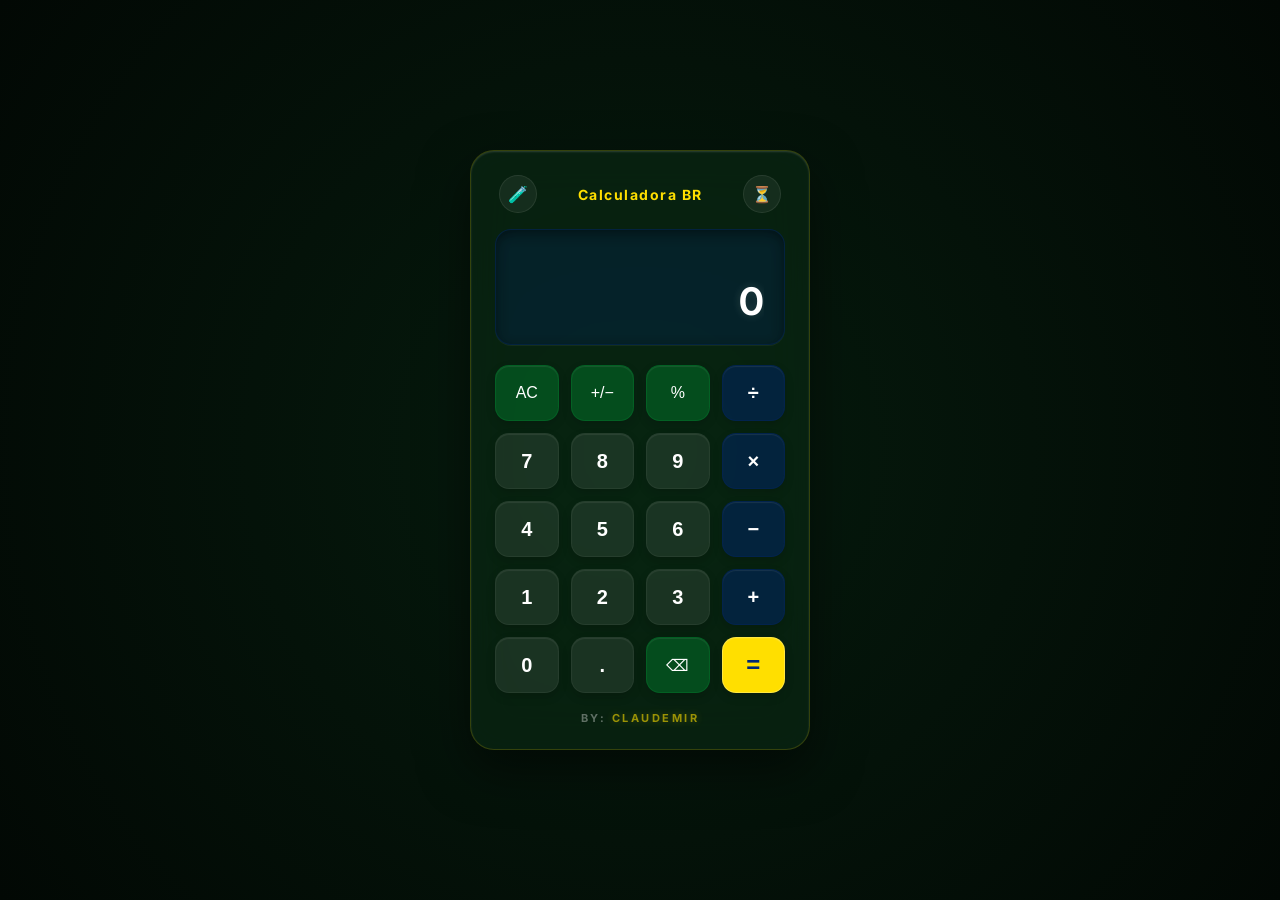
==== index.html @ 31e6b1da "feat: modernizacao da calculadora, design premium e modo cientifico" ====
<!DOCTYPE html>
<html lang="pt-BR">
<head>
  <meta charset="UTF-8">
  <meta name="viewport" content="width=device-width, initial-scale=1.0">
  <title>Calculadora Brasil - Premium</title>
  <meta name="description" content="Uma calculadora web moderna com design premium inspirado nas cores do Brasil, contendo histórico de cálculos e modo avançado/científico.">
  <link rel="stylesheet" href="style.css">
</head>
<body>

  <!-- Container Principal da Calculadora -->
  <div class="calc-container" id="calc-container" role="application" aria-label="Calculadora Brasil Premium">
    
    <!-- Painel de Histórico Deslizante -->
    <div class="history-panel" id="history-panel" aria-hidden="true">
      <div class="history-header">
        <h2 class="history-title">Histórico</h2>
        <button class="icon-btn" id="close-hist" aria-label="Fechar histórico">✕</button>
      </div>
      <div class="history-list" id="history-list">
        <!-- Itens inseridos dinamicamente -->
      </div>
      <button class="clear-btn" id="clear-hist">Limpar Histórico</button>
    </div>

    <!-- Barra Superior de Controles -->
    <div class="controls-bar">
      <button class="icon-btn" id="toggle-sci" title="Alternar Modo Científico" aria-label="Alternar modo científico">🧪</button>
      <h1 style="font-size: 14px; font-weight: 700; color: var(--text-gold); letter-spacing: 1.5px;">Calculadora BR</h1>
      <button class="icon-btn" id="toggle-hist" title="Ver Histórico" aria-label="Ver histórico de cálculos">⏳</button>
    </div>

    <!-- Display -->
    <div class="display" aria-live="polite">
      <div class="expr" id="expr" aria-label="Expressão matemática atual"></div>
      <div class="num" id="num" aria-label="Resultado ou valor atual">0</div>
    </div>

    <!-- Layout do Teclado -->
    <div class="keyboard-layout">
      
      <!-- Grade Científica (Escondida por padrão) -->
      <div class="scientific-grid" id="scientific-keys">
        <button class="key fn" data-v="("> ( </button>
        <button class="key fn" data-v=")"> ) </button>
        <button class="key fn" data-v="^"> x<sup>y</sup> </button>
        <button class="key fn" data-v="x²"> x² </button>
        <button class="key fn" data-v="sqrt"> √ </button>
        <button class="key fn" data-v="π"> π </button>
      </div>

      <!-- Grade Numérica Principal -->
      <div class="keys-grid" id="keys">
        <button class="key fn" data-v="AC" aria-label="Limpar tudo">AC</button>
        <button class="key fn" data-v="+/-" aria-label="Inverter sinal">+/−</button>
        <button class="key fn" data-v="%" aria-label="Porcentagem">%</button>
        <button class="key op" data-v="÷" aria-label="Dividir">÷</button>
        
        <button class="key" data-v="7">7</button>
        <button class="key" data-v="8">8</button>
        <button class="key" data-v="9">9</button>
        <button class="key op" data-v="×" aria-label="Multiplicar">×</button>
        
        <button class="key" data-v="4">4</button>
        <button class="key" data-v="5">5</button>
        <button class="key" data-v="6">6</button>
        <button class="key op" data-v="−" aria-label="Subtrair">−</button>
        
        <button class="key" data-v="1">1</button>
        <button class="key" data-v="2">2</button>
        <button class="key" data-v="3">3</button>
        <button class="key op" data-v="+" aria-label="Somar">+</button>
        
        <button class="key" data-v="0">0</button>
        <button class="key" data-v="." aria-label="Ponto decimal">.</button>
        <button class="key fn" data-v="DEL" aria-label="Apagar último caractere">⌫</button>
        <button class="key eq" data-v="=" aria-label="Calcular resultado">=</button>
      </div>

    </div>

    <!-- Créditos / Footer -->
    <div class="footer">
      BY: <span>Claudemir</span>
    </div>

  </div>

  <script src="app.js"></script>
</body>
</html>
---- style.css ----
@import url('https://fonts.googleapis.com/css2?family=Inter:wght@400;500;600;700&display=swap');

:root {
  --bg-gradient-start: #061c0e;
  --bg-gradient-end: #020804;
  
  --glass-bg: rgba(14, 43, 23, 0.55);
  --glass-border: rgba(255, 223, 0, 0.18);
  --glass-shadow: rgba(0, 0, 0, 0.5);
  
  --gold-primary: #ffdf00;
  --gold-glow: rgba(255, 223, 0, 0.4);
  --blue-primary: #002776;
  --blue-glow: rgba(0, 39, 118, 0.4);
  --green-primary: #009c3b;
  --green-glow: rgba(0, 156, 59, 0.4);
  
  --text-main: #ffffff;
  --text-muted: rgba(255, 255, 255, 0.6);
  --text-gold: #ffdf00;
  
  --key-num-bg: rgba(255, 255, 255, 0.08);
  --key-num-hover: rgba(255, 255, 255, 0.15);
  --key-num-border: rgba(255, 255, 255, 0.05);
}

* {
  box-sizing: border-box;
  margin: 0;
  padding: 0;
}

body {
  font-family: 'Inter', sans-serif;
  background: radial-gradient(circle at center, var(--bg-gradient-start), var(--bg-gradient-end));
  display: flex;
  justify-content: center;
  align-items: center;
  min-height: 100vh;
  color: var(--text-main);
  overflow: hidden;
  padding: 10px;
}

/* Container Principal da Calculadora */
.calc-container {
  position: relative;
  width: 340px;
  background: var(--glass-bg);
  backdrop-filter: blur(20px) saturate(140%);
  -webkit-backdrop-filter: blur(20px) saturate(140%);
  border-radius: 24px;
  padding: 24px;
  border: 1px solid var(--glass-border);
  box-shadow: 
    0 20px 50px var(--glass-shadow),
    inset 0 1px 2px rgba(255, 255, 255, 0.15);
  transition: width 0.3s cubic-bezier(0.25, 0.8, 0.25, 1);
  overflow: hidden;
}

/* Layout Científico Expandido */
.calc-container.scientific {
  width: 580px;
}

/* Display */
.display {
  background: rgba(0, 39, 118, 0.25);
  border-radius: 16px;
  padding: 20px;
  margin-bottom: 20px;
  border: 1px solid rgba(0, 39, 118, 0.3);
  box-shadow: 
    inset 0 4px 12px rgba(0, 0, 0, 0.4),
    0 1px 0 rgba(255, 255, 255, 0.05);
  position: relative;
}

.expr {
  font-size: 14px;
  color: var(--text-gold);
  min-height: 20px;
  text-align: right;
  overflow: hidden;
  white-space: nowrap;
  text-overflow: ellipsis;
  direction: ltr; /* Mudar para LTR para fórmulas normais */
  font-weight: 500;
  opacity: 0.85;
  letter-spacing: 0.5px;
}

.num {
  font-size: 38px;
  font-weight: 700;
  color: var(--text-main);
  text-align: right;
  margin-top: 8px;
  overflow: hidden;
  white-space: nowrap;
  text-overflow: ellipsis;
  letter-spacing: 0.5px;
  text-shadow: 0 0 10px rgba(255, 255, 255, 0.15);
}

/* Painel Superior de Controle (Histórico e Alternador de Modo) */
.controls-bar {
  display: flex;
  justify-content: space-between;
  align-items: center;
  margin-bottom: 16px;
  padding: 0 4px;
}

.icon-btn {
  background: rgba(255, 255, 255, 0.06);
  border: 1px solid rgba(255, 255, 255, 0.08);
  color: var(--text-main);
  border-radius: 50%;
  width: 38px;
  height: 38px;
  cursor: pointer;
  display: flex;
  align-items: center;
  justify-content: center;
  font-size: 16px;
  transition: all 0.2s ease;
}

.icon-btn:hover {
  background: rgba(255, 255, 255, 0.15);
  border-color: var(--glass-border);
  transform: scale(1.05);
}

.icon-btn:active {
  transform: scale(0.95);
}

/* Teclado e Grades */
.keyboard-layout {
  display: flex;
  transition: all 0.3s ease;
}

.keys-grid {
  display: grid;
  grid-template-columns: repeat(4, 1fr);
  gap: 12px;
  flex: 1;
  transition: all 0.3s ease;
}

/* Teclas Científicas */
.scientific-grid {
  display: grid;
  grid-template-columns: repeat(3, 1fr);
  gap: 12px;
  width: 0;
  overflow: hidden;
  flex-shrink: 0;
  opacity: 0;
  pointer-events: none;
  margin-right: 0;
  transition: width 0.3s cubic-bezier(0.25, 0.8, 0.25, 1), opacity 0.2s ease, margin-right 0.3s ease;
}

.scientific .scientific-grid {
  width: 210px;
  opacity: 1;
  pointer-events: auto;
  margin-right: 16px;
}

/* Estilos de Botão (Teclas) */
.key {
  border: 1px solid var(--key-num-border);
  background: var(--key-num-bg);
  color: var(--text-main);
  font-size: 20px;
  font-weight: 600;
  border-radius: 14px;
  height: 56px;
  cursor: pointer;
  display: flex;
  align-items: center;
  justify-content: center;
  user-select: none;
  -webkit-tap-highlight-color: transparent;
  transition: all 0.15s cubic-bezier(0.2, 0.8, 0.2, 1);
  box-shadow: 
    0 4px 10px rgba(0, 0, 0, 0.15),
    inset 0 1px 1px rgba(255, 255, 255, 0.08);
}

.key:hover {
  background: var(--key-num-hover);
  border-color: rgba(255, 255, 255, 0.12);
  transform: translateY(-2px);
  box-shadow: 
    0 6px 14px rgba(0, 0, 0, 0.25),
    inset 0 1px 1px rgba(255, 255, 255, 0.1);
}

.key:active {
  transform: translateY(1px);
  box-shadow: 
    0 2px 4px rgba(0, 0, 0, 0.15),
    inset 0 1px 1px rgba(255, 255, 255, 0.05);
}

/* Teclas Especiais de Operadores (Azul Royal) */
.key.op {
  background: rgba(0, 39, 118, 0.45);
  color: var(--text-main);
  border-color: rgba(0, 39, 118, 0.3);
}

.key.op:hover {
  background: rgba(0, 39, 118, 0.65);
  box-shadow: 
    0 6px 14px var(--blue-glow),
    inset 0 1px 1px rgba(255, 255, 255, 0.15);
}

/* Teclas de Função Especial (Verde Esmeralda) */
.key.fn {
  background: rgba(0, 156, 59, 0.35);
  color: var(--text-main);
  font-size: 16px;
  font-weight: 500;
  border-color: rgba(0, 156, 59, 0.25);
}

.key.fn:hover {
  background: rgba(0, 156, 59, 0.55);
  box-shadow: 
    0 6px 14px var(--green-glow),
    inset 0 1px 1px rgba(255, 255, 255, 0.15);
}

/* Tecla de Igual (Dourado Ouro) */
.key.eq {
  background: var(--gold-primary);
  color: var(--blue-primary);
  font-size: 24px;
  font-weight: 700;
  border-color: rgba(255, 255, 255, 0.25);
}

.key.eq:hover {
  background: #ffeb60;
  box-shadow: 
    0 6px 18px var(--gold-glow),
    inset 0 1px 2px rgba(255, 255, 255, 0.4);
  transform: translateY(-2px);
}

.key.eq:active {
  background: var(--gold-primary);
  transform: translateY(1px);
}

/* Tecla de Zero que ocupa duas colunas */
.key.zero {
  grid-column: span 2;
}

/* Painel de Histórico Deslizante */
.history-panel {
  position: absolute;
  top: 0;
  left: 0;
  width: 100%;
  height: 100%;
  background: rgba(4, 18, 9, 0.96);
  backdrop-filter: blur(25px);
  -webkit-backdrop-filter: blur(25px);
  border-radius: 24px;
  padding: 24px;
  z-index: 10;
  display: flex;
  flex-direction: column;
  transform: translateY(-100%);
  transition: transform 0.35s cubic-bezier(0.25, 0.8, 0.25, 1);
  border: 1px solid var(--glass-border);
}

.history-panel.open {
  transform: translateY(0);
}

.history-header {
  display: flex;
  justify-content: space-between;
  align-items: center;
  margin-bottom: 16px;
  border-bottom: 1px solid rgba(255, 255, 255, 0.1);
  padding-bottom: 10px;
}

.history-title {
  font-size: 18px;
  font-weight: 700;
  color: var(--gold-primary);
}

.history-list {
  flex-grow: 1;
  overflow-y: auto;
  margin-bottom: 16px;
  display: flex;
  flex-direction: column;
  gap: 12px;
  padding-right: 4px;
}

/* Custom Scrollbar */
.history-list::-webkit-scrollbar {
  width: 6px;
}

.history-list::-webkit-scrollbar-track {
  background: rgba(255, 255, 255, 0.02);
}

.history-list::-webkit-scrollbar-thumb {
  background: rgba(255, 255, 255, 0.15);
  border-radius: 3px;
}

.history-list::-webkit-scrollbar-thumb:hover {
  background: rgba(255, 255, 255, 0.3);
}

.history-item {
  background: rgba(255, 255, 255, 0.04);
  border: 1px solid rgba(255, 255, 255, 0.05);
  padding: 12px;
  border-radius: 12px;
  cursor: pointer;
  transition: all 0.2s ease;
  text-align: right;
}

.history-item:hover {
  background: rgba(255, 255, 255, 0.08);
  border-color: rgba(255, 223, 0, 0.1);
  transform: translateX(-2px);
}

.history-item .hist-expr {
  font-size: 12px;
  color: var(--text-muted);
  margin-bottom: 4px;
  overflow: hidden;
  text-overflow: ellipsis;
  white-space: nowrap;
}

.history-item .hist-result {
  font-size: 18px;
  font-weight: 700;
  color: var(--gold-primary);
}

.history-empty {
  text-align: center;
  color: var(--text-muted);
  font-size: 14px;
  margin-top: 40px;
}

.clear-btn {
  background: rgba(255, 0, 0, 0.15);
  border: 1px solid rgba(255, 0, 0, 0.25);
  color: #ff4d4d;
  padding: 10px;
  border-radius: 12px;
  font-size: 14px;
  font-weight: 600;
  cursor: pointer;
  transition: all 0.2s ease;
  width: 100%;
}

.clear-btn:hover {
  background: rgba(255, 0, 0, 0.25);
  border-color: rgba(255, 0, 0, 0.4);
}

/* Footer / Créditos */
.footer {
  text-align: center;
  font-size: 11px;
  font-weight: 700;
  color: var(--text-muted);
  margin-top: 18px;
  letter-spacing: 2.5px;
  text-transform: uppercase;
  opacity: 0.6;
}

.footer span {
  color: var(--gold-primary);
  text-shadow: 0 0 8px var(--gold-glow);
}
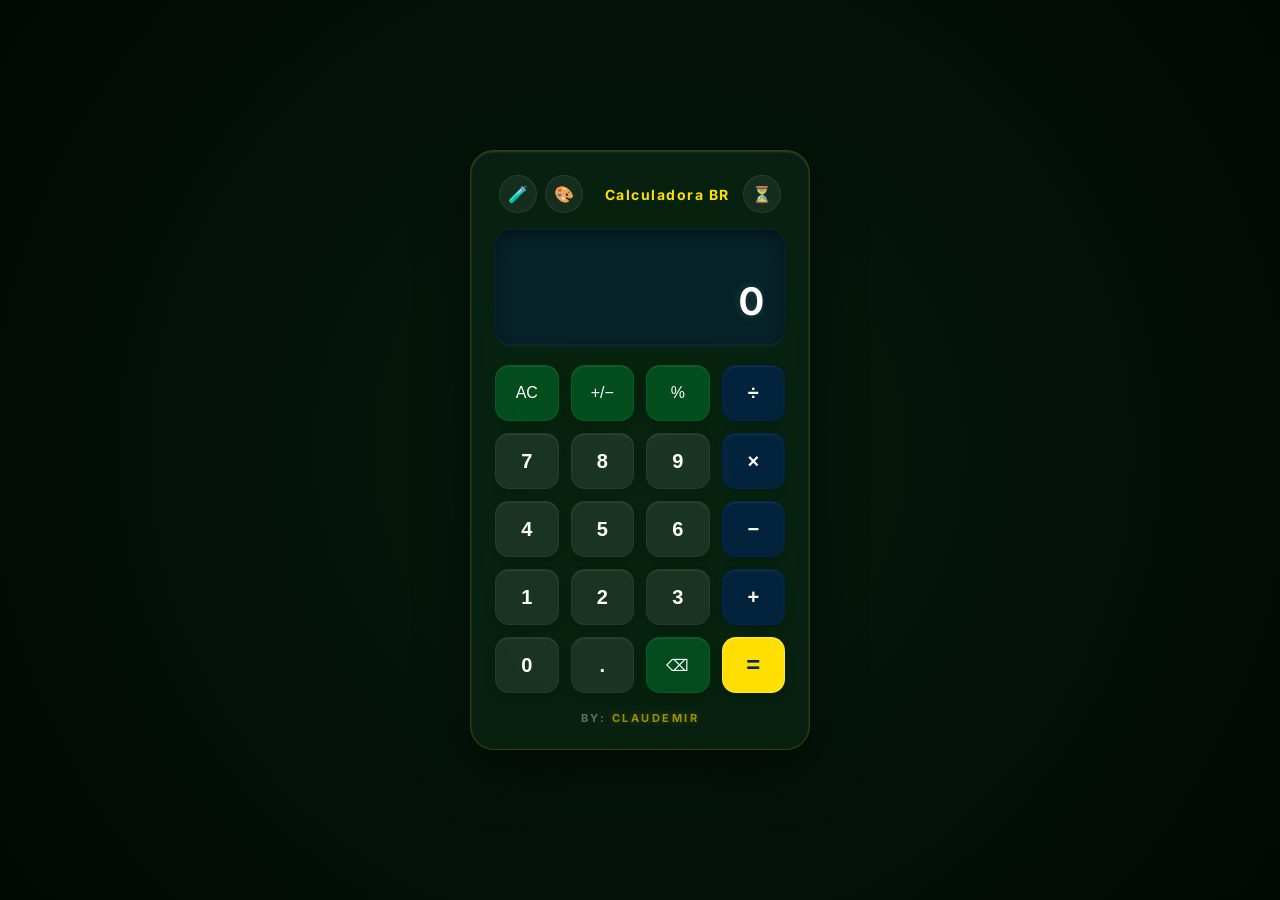
==== commit b1e12873: "feat: adiciona customizador de temas da copa do mundo" ====
--- a/index.html
+++ b/index.html
@@ -24,12 +24,81 @@
       <button class="clear-btn" id="clear-hist">Limpar Histórico</button>
     </div>
 
+    <!-- Painel de Seleção de Temas -->
+    <div class="themes-panel" id="themes-panel" aria-hidden="true">
+      <div class="history-header">
+        <h2 class="history-title">Escolher Tema</h2>
+        <button class="icon-btn" id="close-themes" aria-label="Fechar temas">✕</button>
+      </div>
+      <div class="themes-grid" id="themes-grid">
+        <div class="theme-option active" data-theme="theme-br">
+          <div class="theme-meta">
+            <span class="theme-flag">🇧🇷</span>
+            <span class="theme-name">Brasil</span>
+          </div>
+          <div class="theme-colors-preview">
+            <div class="color-dot" style="background: #009c3b;"></div>
+            <div class="color-dot" style="background: #ffdf00;"></div>
+            <div class="color-dot" style="background: #002776;"></div>
+          </div>
+        </div>
+        <div class="theme-option" data-theme="theme-ar">
+          <div class="theme-meta">
+            <span class="theme-flag">🇦🇷</span>
+            <span class="theme-name">Argentina</span>
+          </div>
+          <div class="theme-colors-preview">
+            <div class="color-dot" style="background: #38bdf8;"></div>
+            <div class="color-dot" style="background: #ffffff;"></div>
+            <div class="color-dot" style="background: #f59e0b;"></div>
+          </div>
+        </div>
+        <div class="theme-option" data-theme="theme-de">
+          <div class="theme-meta">
+            <span class="theme-flag">🇩🇪</span>
+            <span class="theme-name">Alemanha</span>
+          </div>
+          <div class="theme-colors-preview">
+            <div class="color-dot" style="background: #1a1a1a;"></div>
+            <div class="color-dot" style="background: #e30013;"></div>
+            <div class="color-dot" style="background: #ffcc00;"></div>
+          </div>
+        </div>
+        <div class="theme-option" data-theme="theme-fr">
+          <div class="theme-meta">
+            <span class="theme-flag">🇫🇷</span>
+            <span class="theme-name">França</span>
+          </div>
+          <div class="theme-colors-preview">
+            <div class="color-dot" style="background: #0050a1;"></div>
+            <div class="color-dot" style="background: #ffffff;"></div>
+            <div class="color-dot" style="background: #e1000f;"></div>
+          </div>
+        </div>
+        <div class="theme-option" data-theme="theme-trophy">
+          <div class="theme-meta">
+            <span class="theme-flag">🏆</span>
+            <span class="theme-name">Golden Trophy</span>
+          </div>
+          <div class="theme-colors-preview">
+            <div class="color-dot" style="background: #1f1c18;"></div>
+            <div class="color-dot" style="background: #d4af37;"></div>
+            <div class="color-dot" style="background: #d4af37;"></div>
+          </div>
+        </div>
+      </div>
+    </div>
+
     <!-- Barra Superior de Controles -->
     <div class="controls-bar">
-      <button class="icon-btn" id="toggle-sci" title="Alternar Modo Científico" aria-label="Alternar modo científico">🧪</button>
-      <h1 style="font-size: 14px; font-weight: 700; color: var(--text-gold); letter-spacing: 1.5px;">Calculadora BR</h1>
+      <div style="display: flex; gap: 8px;">
+        <button class="icon-btn" id="toggle-sci" title="Alternar Modo Científico" aria-label="Alternar modo científico">🧪</button>
+        <button class="icon-btn" id="toggle-theme" title="Escolher Tema" aria-label="Escolher tema da Copa">🎨</button>
+      </div>
+      <h1 style="font-size: 14px; font-weight: 700; color: var(--text-gold); letter-spacing: 1.5px; margin-left: 8px;">Calculadora BR</h1>
       <button class="icon-btn" id="toggle-hist" title="Ver Histórico" aria-label="Ver histórico de cálculos">⏳</button>
     </div>
+
 
     <!-- Display -->
     <div class="display" aria-live="polite">
--- a/style.css
+++ b/style.css
@@ -406,3 +406,179 @@
   color: var(--gold-primary);
   text-shadow: 0 0 8px var(--gold-glow);
 }
+
+/* ==============================================================================
+   TEMAS DA COPA DO MUNDO
+   ============================================================================== */
+
+body.theme-br {
+  /* Mantém as variáveis padrão do :root */
+}
+
+body.theme-ar {
+  --bg-gradient-start: #0f2a4a;
+  --bg-gradient-end: #050e1b;
+  --glass-bg: rgba(224, 242, 254, 0.2);
+  --glass-border: rgba(245, 158, 11, 0.25);
+  --glass-shadow: rgba(0, 0, 0, 0.6);
+  --gold-primary: #f59e0b;
+  --gold-glow: rgba(245, 158, 11, 0.4);
+  --blue-primary: #38bdf8;
+  --blue-glow: rgba(56, 189, 248, 0.4);
+  --green-primary: #ffffff;
+  --green-glow: rgba(255, 255, 255, 0.2);
+  --text-gold: #38bdf8;
+  --key-num-bg: rgba(255, 255, 255, 0.08);
+  --key-num-hover: rgba(255, 255, 255, 0.15);
+}
+
+body.theme-de {
+  --bg-gradient-start: #1f1115;
+  --bg-gradient-end: #090305;
+  --glass-bg: rgba(30, 30, 30, 0.7);
+  --glass-border: rgba(227, 0, 11, 0.25);
+  --glass-shadow: rgba(0, 0, 0, 0.6);
+  --gold-primary: #ffcc00;
+  --gold-glow: rgba(255, 204, 0, 0.4);
+  --blue-primary: #e30013;
+  --blue-glow: rgba(227, 0, 11, 0.4);
+  --green-primary: #1a1a1a;
+  --green-glow: rgba(0, 0, 0, 0.3);
+  --text-gold: #ffcc00;
+  --key-num-bg: rgba(255, 255, 255, 0.06);
+  --key-num-hover: rgba(255, 255, 255, 0.12);
+}
+
+body.theme-fr {
+  --bg-gradient-start: #08162e;
+  --bg-gradient-end: #020612;
+  --glass-bg: rgba(10, 25, 47, 0.6);
+  --glass-border: rgba(255, 255, 255, 0.15);
+  --glass-shadow: rgba(0, 0, 0, 0.6);
+  --gold-primary: #ffffff;
+  --gold-glow: rgba(255, 255, 255, 0.3);
+  --blue-primary: #0050a1;
+  --blue-glow: rgba(0, 80, 161, 0.4);
+  --green-primary: #e1000f;
+  --green-glow: rgba(225, 0, 15, 0.4);
+  --text-gold: #0050a1;
+  --key-num-bg: rgba(255, 255, 255, 0.08);
+  --key-num-hover: rgba(255, 255, 255, 0.15);
+}
+
+body.theme-trophy {
+  --bg-gradient-start: #1b1405;
+  --bg-gradient-end: #050400;
+  --glass-bg: rgba(28, 23, 13, 0.75);
+  --glass-border: rgba(212, 175, 55, 0.32);
+  --glass-shadow: rgba(0, 0, 0, 0.7);
+  --gold-primary: #d4af37;
+  --gold-glow: rgba(212, 175, 55, 0.5);
+  --blue-primary: #1f1c18;
+  --blue-glow: rgba(212, 175, 55, 0.2);
+  --green-primary: #d4af37;
+  --green-glow: rgba(212, 175, 55, 0.4);
+  --text-gold: #d4af37;
+  --key-num-bg: rgba(212, 175, 55, 0.06);
+  --key-num-hover: rgba(212, 175, 55, 0.15);
+}
+
+/* Painel de Seleção de Temas Deslizante */
+.themes-panel {
+  position: absolute;
+  top: 0;
+  left: 0;
+  width: 100%;
+  height: 100%;
+  background: rgba(4, 18, 9, 0.96);
+  backdrop-filter: blur(25px);
+  -webkit-backdrop-filter: blur(25px);
+  border-radius: 24px;
+  padding: 24px;
+  z-index: 11;
+  display: flex;
+  flex-direction: column;
+  transform: translateY(-100%);
+  transition: transform 0.35s cubic-bezier(0.25, 0.8, 0.25, 1);
+  border: 1px solid var(--glass-border);
+}
+
+body.theme-ar .themes-panel { background: rgba(5, 14, 27, 0.96); }
+body.theme-de .themes-panel { background: rgba(9, 3, 5, 0.96); }
+body.theme-fr .themes-panel { background: rgba(2, 6, 18, 0.96); }
+body.theme-trophy .themes-panel { background: rgba(10, 8, 3, 0.96); }
+
+.themes-panel.open {
+  transform: translateY(0);
+}
+
+.themes-grid {
+  flex-grow: 1;
+  overflow-y: auto;
+  display: flex;
+  flex-direction: column;
+  gap: 12px;
+  padding-right: 4px;
+  margin-bottom: 16px;
+}
+
+.themes-grid::-webkit-scrollbar {
+  width: 6px;
+}
+
+.themes-grid::-webkit-scrollbar-thumb {
+  background: rgba(255, 255, 255, 0.15);
+  border-radius: 3px;
+}
+
+.theme-option {
+  background: rgba(255, 255, 255, 0.04);
+  border: 1px solid rgba(255, 255, 255, 0.06);
+  padding: 14px 18px;
+  border-radius: 16px;
+  cursor: pointer;
+  transition: all 0.2s ease;
+  display: flex;
+  justify-content: space-between;
+  align-items: center;
+}
+
+.theme-option:hover {
+  background: rgba(255, 255, 255, 0.08);
+  border-color: var(--glass-border);
+  transform: scale(1.02);
+}
+
+.theme-option.active {
+  border-color: var(--gold-primary);
+  background: rgba(255, 223, 0, 0.05);
+}
+
+.theme-meta {
+  display: flex;
+  align-items: center;
+  gap: 12px;
+}
+
+.theme-flag {
+  font-size: 24px;
+}
+
+.theme-name {
+  font-size: 15px;
+  font-weight: 600;
+  color: var(--text-main);
+}
+
+.theme-colors-preview {
+  display: flex;
+  gap: 6px;
+}
+
+.color-dot {
+  width: 14px;
+  height: 14px;
+  border-radius: 50%;
+  border: 1px solid rgba(255, 255, 255, 0.2);
+}
+
